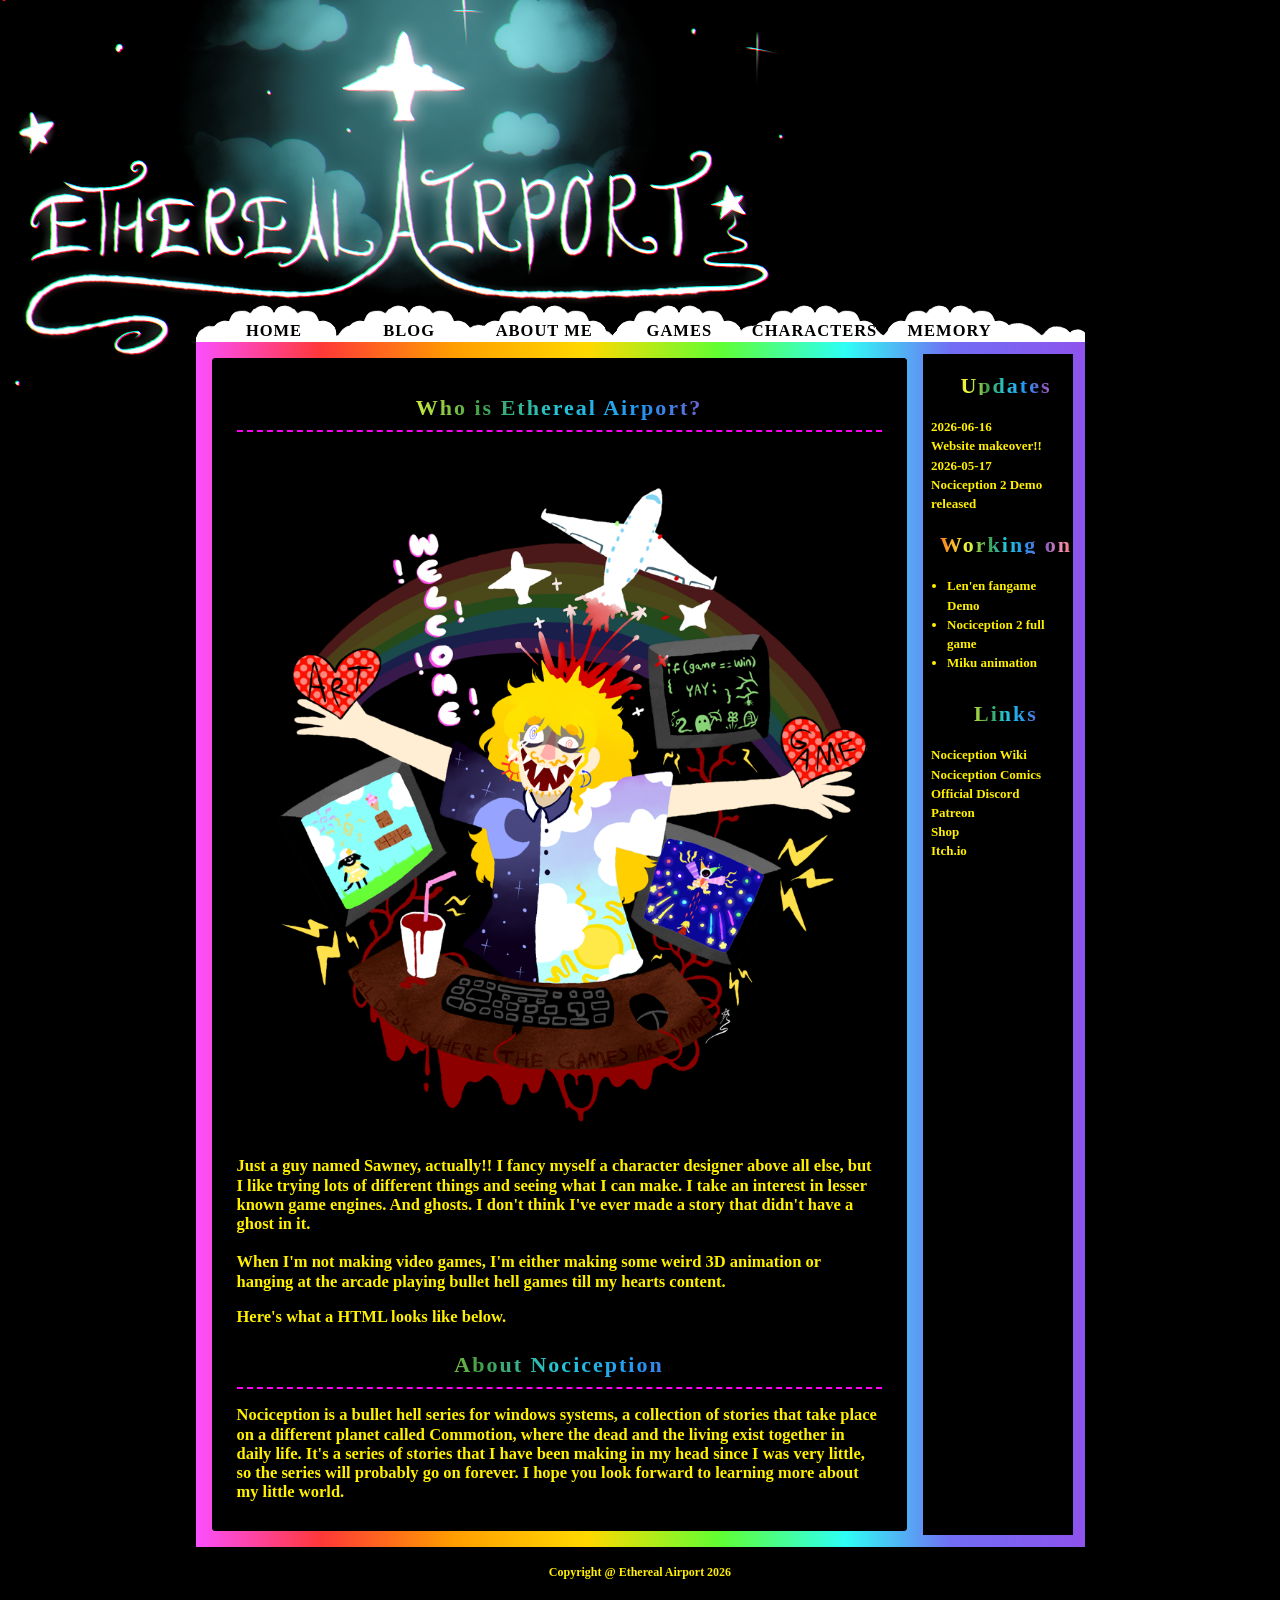
==== about.html @ a1096a8c "Add files via upload" ====
<!DOCTYPE html>
<html>
<head>
	<meta charset="utf-8">
	<meta name="viewport" content="width=device-width, initial-scale=1">
	<title>Nociception</title>
	<link rel="stylesheet" type="text/css" href="style.css">  
</head>
<body>
	<div class="wrapper">
		<iframe name="header" src="header.html"></iframe>
		<div class="main">
			<div class="content">
				<!-- PAGE CONTENT STARTS HERE! -->
				
				<h1>Who is Ethereal Airport?</h1>
				<br>
				<img src="img/2025small2.png" class="border">
				<p>Just a guy named Sawney, actually!! I fancy myself a character designer above all else, but I like trying lots of different things and seeing what I can make. I take an interest in lesser known game engines. And ghosts. I don't think I've ever made a story that didn't have a ghost in it.<br><br> When I'm not making video games, I'm either making some weird 3D animation or hanging at the arcade playing bullet hell games till my hearts content.</p>
				<p>Here's what a HTML looks like below.</p>
				<h1>About Nociception</h1>
                 <p>Nociception is a bullet hell series for windows systems, a collection of stories that take place on a different planet called Commotion, where the dead and the living exist together in daily life. It's a series of stories that I have been making in my head since I was very little, so the series will probably go on forever. I hope you look forward to learning more about my little world.</p> 
				<!-- PAGE CONTENT ENDS HERE! -->
			</div>
			<div class="sidebar">
				<iframe name="sidebar" src="sidebar.html"></iframe>
			</div>
		</div>

	</div>
</body>
<h6>Copyright @ Ethereal Airport 2026</h6>
</html>
---- style.css ----
body {
    font-family: Dreamy;
    font-size: 16.5px;
    line-height: 1.2rem;
	font-weight: bold;
    background-image: url('img/logomain.png');
	background-color: #000000;
	background-repeat: no-repeat;
    color: #ffef00;
}

h1, h2, h3, h4, h5 {
    font-size: 22px;
	text-align: center;
    letter-spacing: 2px;
	
}

h1 {
    border-bottom: 2px dashed #ff00f5;
	line-height: 2;
	background: linear-gradient(to left, #ef5350, #f48fb1, #7e57c2, #2196f3, #26c6da, #43a047, #eeff41, #f9a825, #ff5722);
  -webkit-background-clip: text;
  -webkit-text-fill-color: transparent;
	
}

h2 {
    border-bottom: 2px dashed #ff00f5;
    margin-top: 2rem;
	background: linear-gradient(to left, #ef5350, #f48fb1, #7e57c2, #2196f3, #26c6da, #43a047, #eeff41, #f9a825, #ff5722);
  -webkit-background-clip: text;
  -webkit-text-fill-color: transparent;
}

h5 {
    margin-top: 2rem;
}

h6 {
    margin-top: 1rem;
	text-align: center;
	font-size: 12px;
}

hr {
    border: none;
    height: 1px;
    background: #000000;
    margin: 24px 0;
    display: block;
}

.post img {
    width:  400px;
    height: auto;
}

.wrapper {
    width: 889px;
    margin: auto;
}
.header {
    position: relative;
    width: 889px;
    height: 165px;
}

.character {
    z-index: -5;
    position: absolute;
    right: 3px;
    top: -2px;
    pointer-events: none;
}



.main {
    display: flex;
    box-sizing: border-box;
    z-index: 1;
    position: relative;

    background: #000000;
    background: linear-gradient(90deg, rgba(252, 79, 255, 1) 0%, rgba(255, 56, 56, 1) 14%, rgba(255, 157, 0, 1) 29%, rgba(255, 217, 0, 1) 44%, rgba(95, 255, 51, 1) 59%, rgba(46, 255, 245, 1) 73%, rgba(113, 109, 244, 1) 85%, rgba(142, 83, 237, 1) 100%);
    margin-top: 87px;
}

.main::before {
    display: block;
    content: " ";
    background-image: url('img/main-top.png');
    height: 30px;
    width: 100%;
    position: absolute;
    margin-top: -30px;
}


.content {
    padding: 12px 24px;
    flex-grow: 1;
    max-width: 660px;
    margin: 1rem;
    background: #000000;
    border: 1px solid #000000;
    border-radius: 3px;
    min-height: 900px;
}

.content img {
    max-width: 100%;
}

code {
    background: #000000;
    padding: 2px 4px;
    border-radius: 4px;
}
div.gallery {
  display: flex;
  flex-wrap: wrap;
  justify-content: flex-start;
}

div.gallery-item {
  margin: 4px;
  width: 195px;
}

div.gallery-item:hover {
  border: 4px solid #FFF200;
}

div.gallery-item img {
  width: 100%;
  height: auto;
}

div.gallery-item div.desc {
  padding: 8px;
  background: #000230;
  background: linear-gradient(0deg, rgba(0, 2, 48, 1) 0%, rgba(255, 0, 204, 1) 100%);
  text-align: center;
}
pre {
    background: #000000;
    padding: 2px 4px;
    border-radius: 4px;
    white-space: break-spaces;
}

.sidebar {
    padding: 12px;
    font-size: 11px;
    min-width: 150px;
    width: 150px;
    min-height: 640px;
    padding-left: 0;
}

.post h2 a {
    color:  inherit;
    text-decoration: none;
}

.page {
    background: transparent;
}

ul.checklist {
    padding: 0 1rem;
    margin: 0;
    margin-bottom: 2rem;
}

.sidebar a {
    color: inherit;
    text-decoration: none;
}

.sidebar a:hover {
    text-decoration: underline;
}

.page img {
    max-width: 100%;
}

.back-to-home {
    margin: 2rem 0;
    display: block;
    text-align: center;
}

.content img + img {
    margin-top: 6px;
}

.window-frame {
    background-image: url('img/window-frame.png');
    background-size: contain;
    background-repeat: no-repeat;
    width: 889px;
    height: 165px;
    position: absolute;
    z-index: 1;
    pointer-events: none;
}
.window-left {
    background-image: url('img/window-left.png');
    background-size: contain;
    background-repeat: no-repeat;
    width: 444px;
    height: 147px;
}
.window-right {
    background-image: url('img/window-right.png');
    background-size: contain;
    background-repeat: no-repeat;
    width: 444px;
    height: 147px;
    position: absolute;
    top: 0;
    right: 0;
}
.outside {
    background-image: url('img/window-background.png');
    background-repeat: no-repeat;
    position: absolute;
    z-index: -5;
    top: 10px;
    left: 10px;
    height: 100%;
    width: 100%;

}
.window-draggable-area {
    position: absolute;
    height: 10px;
    top:  10px;
    left: 10px;
    right: 10px;
}


iframe {
    border: none;
	background: none;
    height: 100%;
    width: 100%;
}

html, body {
    scrollbar-width: auto; 
    scrollbar-color: #ffef00 #000000;
}

/* WebKit-based browsers (Chrome, Safari, newer Edge) */
::-webkit-scrollbar {
    width: 18px;
}

::-webkit-scrollbar-track {
    background: #2c3e50;
    border-radius: 10px;
}

::-webkit-scrollbar-thumb {
    background-color: #6fa3a9;
    border-radius: 10px;
    border: 3px solid #2c3e50;
}

::-webkit-scrollbar-thumb:hover {
    background-color: #d9e2c6;
}

body.sidebar {
    background-color: #000000;
    padding: 0;
    margin: 2;
}

body.header {
    background-color: transparent;
    padding: 0;
    margin: 0;
}

body.header {
    overflow: hidden;
}

iframe[name=header] {
    height: 333px;
    width: 910px;
    margin-bottom: -90px;
    z-index: 3;
    position: relative;
}

.width-50 {
    width: 50%;
}

.border {
    border: 1px solid #000000;
}

.border-0 {
    border: none;
}

.content a {
    color: #4fff46;
}

th {
    background: #90b291;
}

th, td {
    padding: 3px 6px;
    border: 1px solid #364974;
    vertical-align: top;
}

table.border-0 th, table.border-0 td {
    border: 0;
}
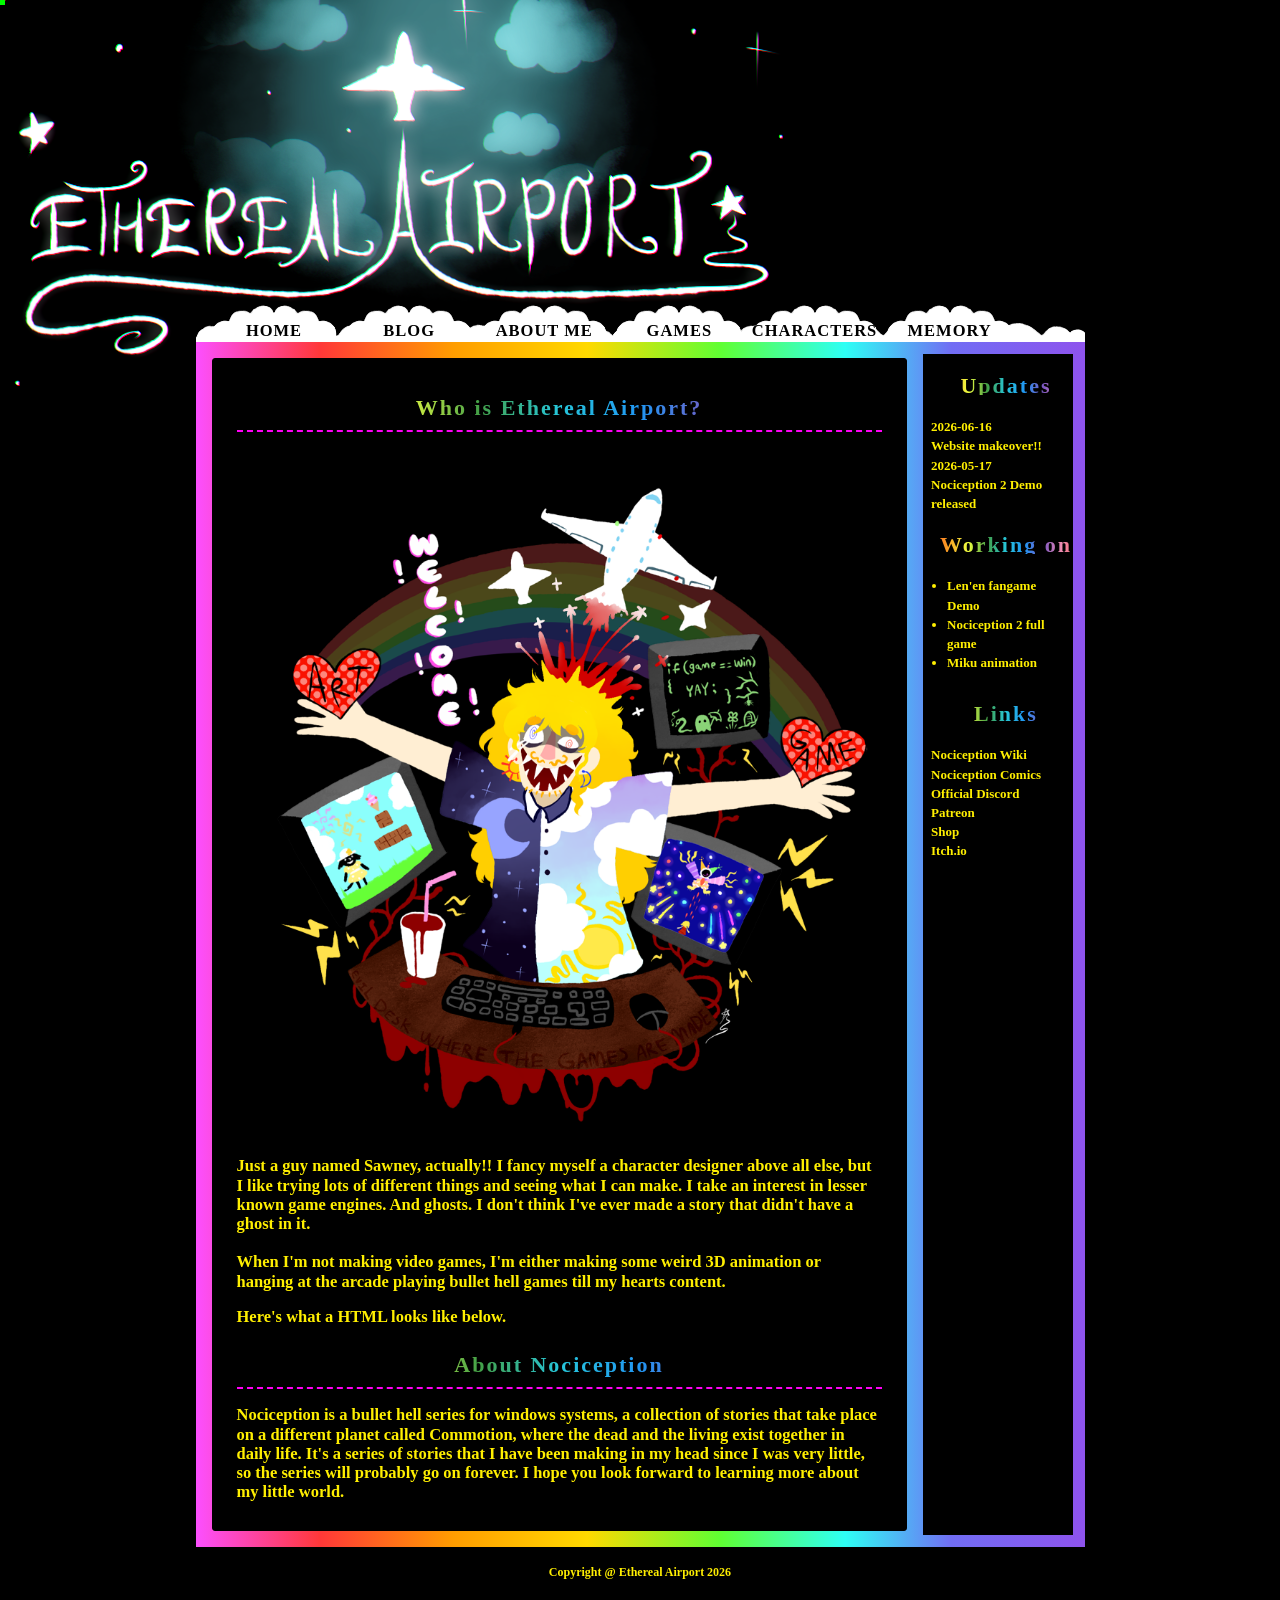
==== commit 9687eb91: "Update about.html" ====
--- a/about.html
+++ b/about.html
@@ -5,6 +5,7 @@
 	<meta name="viewport" content="width=device-width, initial-scale=1">
 	<title>Nociception</title>
 	<link rel="stylesheet" type="text/css" href="style.css">  
+	<script type="text/javascript" src="sparklemouse.js"></script>
 </head>
 <body>
 	<div class="wrapper">
@@ -30,4 +31,4 @@
 	</div>
 </body>
 <h6>Copyright @ Ethereal Airport 2026</h6>
-</html>+</html>
--- a/style.css
+++ b/style.css
@@ -9,6 +9,11 @@
     color: #ffef00;
 }
 
+@font-face {
+  src: url('Dreamy.otf') format('otf');
+}
+
+
 h1, h2, h3, h4, h5 {
     font-size: 22px;
 	text-align: center;
@@ -329,4 +334,4 @@
 
 table.border-0 th, table.border-0 td {
     border: 0;
-}+}
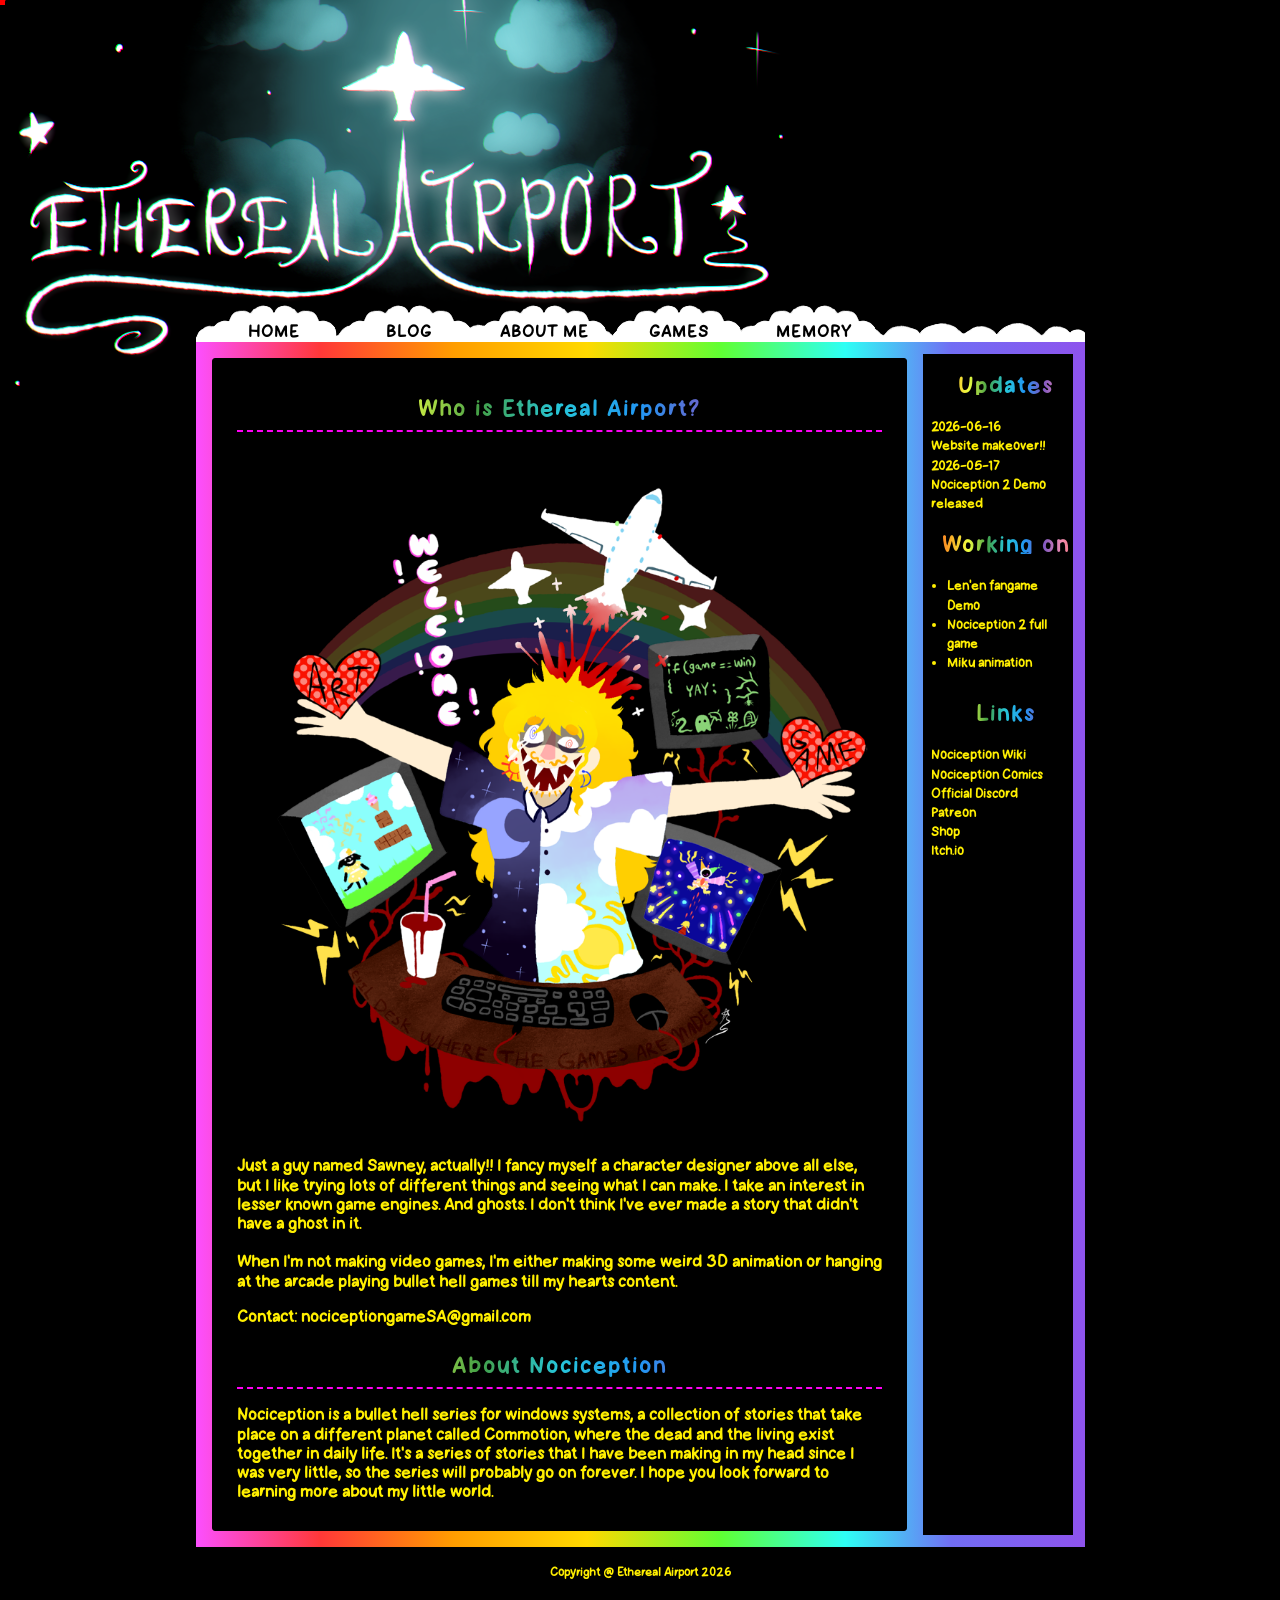
==== commit db918c90: "Update about.html with contact information Added contact information to the about page." ====
--- a/about.html
+++ b/about.html
@@ -18,7 +18,7 @@
 				<br>
 				<img src="img/2025small2.png" class="border">
 				<p>Just a guy named Sawney, actually!! I fancy myself a character designer above all else, but I like trying lots of different things and seeing what I can make. I take an interest in lesser known game engines. And ghosts. I don't think I've ever made a story that didn't have a ghost in it.<br><br> When I'm not making video games, I'm either making some weird 3D animation or hanging at the arcade playing bullet hell games till my hearts content.</p>
-				<p>Here's what a HTML looks like below.</p>
+				<p>Contact: nociceptiongameSA@gmail.com</p>
 				<h1>About Nociception</h1>
                  <p>Nociception is a bullet hell series for windows systems, a collection of stories that take place on a different planet called Commotion, where the dead and the living exist together in daily life. It's a series of stories that I have been making in my head since I was very little, so the series will probably go on forever. I hope you look forward to learning more about my little world.</p> 
 				<!-- PAGE CONTENT ENDS HERE! -->
--- a/style.css
+++ b/style.css
@@ -10,7 +10,9 @@
 }
 
 @font-face {
-  src: url('Dreamy.otf') format('otf');
+  font-family: 'Dreamy';
+  src: url('Dreamy.otf');
+	font-style: normal;
 }
 
 
